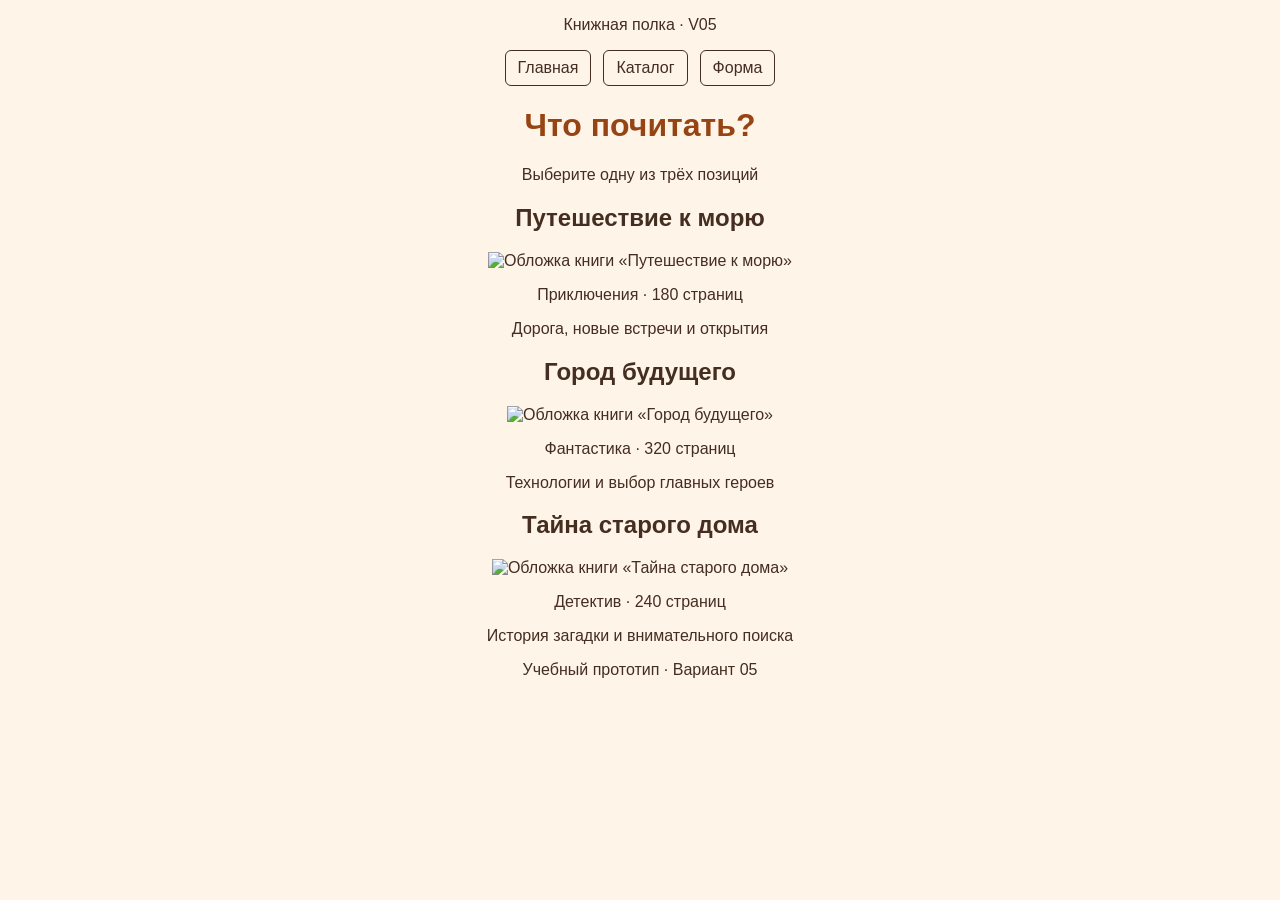
==== catalog.html @ 1cc253ad "Add files via upload" ====
<!DOCTYPE html>
<html lang="ru">
<head>
  <meta charset="UTF-8">
  <meta name="viewport" content="width=device-width, initial-scale=1.0">
  <title>Каталог — Книжная полка · V05</title>
  <link rel="stylesheet" href="style.css">
</head>
<body>
  <div class="wrap">
    <header>
      <p>Книжная полка · V05</p>
      <nav>
        <a href="index.html">Главная</a>
        <a href="catalog.html">Каталог</a>
        <a href="form.html">Форма</a>
      </nav>
    </header>

    <main>
      <h1>Что почитать?</h1>
      <p>Выберите одну из трёх позиций</p>

      <article>
        <h2>Путешествие к морю</h2>
        <img src="images/item1.png" alt="Обложка книги «Путешествие к морю»" width="280">
        <p>Приключения · 180 страниц</p>
        <p>Дорога, новые встречи и открытия</p>
      </article>

      <article>
        <h2>Город будущего</h2>
        <img src="images/item2.png" alt="Обложка книги «Город будущего»" width="280">
        <p>Фантастика · 320 страниц</p>
        <p>Технологии и выбор главных героев</p>
      </article>

      <article>
        <h2>Тайна старого дома</h2>
        <img src="images/item3.png" alt="Обложка книги «Тайна старого дома»" width="280">
        <p>Детектив · 240 страниц</p>
        <p>История загадки и внимательного поиска</p>
      </article>
    </main>

    <footer>
      <p>Учебный прототип · Вариант 05</p>
    </footer>
  </div>
</body>
</html>
---- style.css ----
body {
  background-color: #FFF4E8;
  color: #442D21;
  font-family: sans-serif;
  text-align: center;
}

h1 {
  color: #974414;
}

img {
  max-width: 100%;
  height: auto;
}

nav {
  display: flex;
  flex-wrap: wrap;
  gap: 12px;
  margin-bottom: 20px;
  justify-content: center;
}

nav a {
  display: block;
  padding: 8px 12px;
  color: inherit;
  border: 1px solid currentColor;
  border-radius: 6px;
  text-decoration: none;
}

nav a:hover,
nav a:focus-visible {
  text-decoration: underline;
}

form {
  max-width: 520px;
  margin: 0 auto;
}
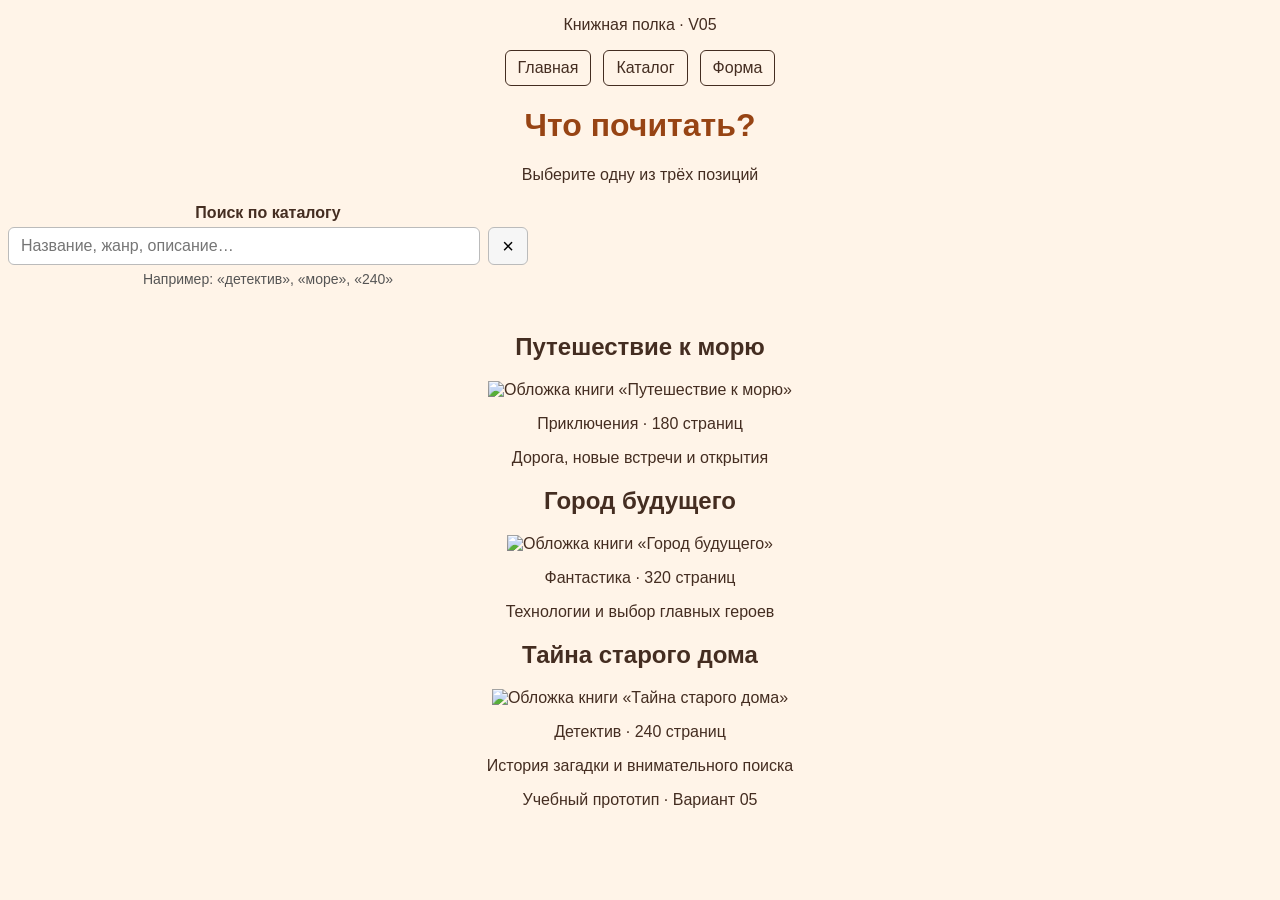
==== commit b5b1c804: "Update catalog.html" ====
--- a/catalog.html
+++ b/catalog.html
@@ -12,7 +12,7 @@
       <p>Книжная полка · V05</p>
       <nav>
         <a href="index.html">Главная</a>
-        <a href="catalog.html">Каталог</a>
+        <a href="catalog.html" aria-current="page">Каталог</a>
         <a href="form.html">Форма</a>
       </nav>
     </header>
@@ -21,31 +21,270 @@
       <h1>Что почитать?</h1>
       <p>Выберите одну из трёх позиций</p>
 
-      <article>
-        <h2>Путешествие к морю</h2>
-        <img src="images/item1.png" alt="Обложка книги «Путешествие к морю»" width="280">
-        <p>Приключения · 180 страниц</p>
-        <p>Дорога, новые встречи и открытия</p>
-      </article>
-
-      <article>
-        <h2>Город будущего</h2>
-        <img src="images/item2.png" alt="Обложка книги «Город будущего»" width="280">
-        <p>Фантастика · 320 страниц</p>
-        <p>Технологии и выбор главных героев</p>
-      </article>
-
-      <article>
-        <h2>Тайна старого дома</h2>
-        <img src="images/item3.png" alt="Обложка книги «Тайна старого дома»" width="280">
-        <p>Детектив · 240 страниц</p>
-        <p>История загадки и внимательного поиска</p>
-      </article>
+      <!-- Поиск -->
+      <form class="search" role="search" onsubmit="return false;">
+        <label for="catalog-search">Поиск по каталогу</label>
+        <div class="search__row">
+          <input
+            id="catalog-search"
+            type="search"
+            name="q"
+            placeholder="Название, жанр, описание…"
+            autocomplete="off"
+            aria-describedby="search-hint"
+          >
+          <button type="button" id="search-clear" aria-label="Очистить поиск">×</button>
+        </div>
+        <p id="search-hint" class="search__hint">
+          Например: «детектив», «море», «240»
+        </p>
+        <p id="search-status" class="search__status" role="status" aria-live="polite"></p>
+      </form>
+
+      <div id="catalog" class="catalog">
+        <article
+          class="catalog__item"
+          data-title="Путешествие к морю"
+          data-genre="Приключения"
+          data-pages="180"
+          data-desc="Дорога, новые встречи и открытия"
+        >
+          <h2>Путешествие к морю</h2>
+          <img src="images/item1.png" alt="Обложка книги «Путешествие к морю»" width="280">
+          <p>Приключения · 180 страниц</p>
+          <p>Дорога, новые встречи и открытия</p>
+        </article>
+
+        <article
+          class="catalog__item"
+          data-title="Город будущего"
+          data-genre="Фантастика"
+          data-pages="320"
+          data-desc="Технологии и выбор главных героев"
+        >
+          <h2>Город будущего</h2>
+          <img src="images/item2.png" alt="Обложка книги «Город будущего»" width="280">
+          <p>Фантастика · 320 страниц</p>
+          <p>Технологии и выбор главных героев</p>
+        </article>
+
+        <article
+          class="catalog__item"
+          data-title="Тайна старого дома"
+          data-genre="Детектив"
+          data-pages="240"
+          data-desc="История загадки и внимательного поиска"
+        >
+          <h2>Тайна старого дома</h2>
+          <img src="images/item3.png" alt="Обложка книги «Тайна старого дома»" width="280">
+          <p>Детектив · 240 страниц</p>
+          <p>История загадки и внимательного поиска</p>
+        </article>
+      </div>
+
+      <p id="catalog-empty" class="catalog__empty" hidden>
+        Ничего не найдено. Попробуйте другой запрос.
+      </p>
     </main>
 
     <footer>
       <p>Учебный прототип · Вариант 05</p>
     </footer>
   </div>
+
+  <script>
+    (function () {
+      'use strict';
+
+      var input   = document.getElementById('catalog-search');
+      var clearBtn= document.getElementById('search-clear');
+      var status  = document.getElementById('search-status');
+      var empty   = document.getElementById('catalog-empty');
+      var items   = Array.prototype.slice.call(
+        document.querySelectorAll('.catalog__item')
+      );
+
+      // Нормализация: нижний регистр, ё→е, схлопывание пробелов, trim
+      function norm(s) {
+        return String(s || '')
+          .toLowerCase()
+          .replace(/ё/g, 'е')
+          .replace(/\s+/g, ' ')
+          .trim();
+      }
+
+      // Экранирование regexp-спецсимволов
+      function escapeRegExp(s) {
+        return s.replace(/[.*+?^${}()|[\]\\]/g, '\\$&');
+      }
+
+      // Форма слова для "страница/страницы/страниц"
+      function pagesLabel(n) {
+        var mod10 = n % 10, mod100 = n % 100;
+        if (mod10 === 1 && mod100 !== 11) return 'страница';
+        if (mod10 >= 2 && mod10 <= 4 && (mod100 < 12 || mod100 > 14)) return 'страницы';
+        return 'страниц';
+      }
+
+      // Подсветка совпадений в текстовых узлах элемента
+      function highlight(el, query) {
+        // сначала убираем старую подсветку
+        el.querySelectorAll('mark').forEach(function (m) {
+          var parent = m.parentNode;
+          parent.replaceChild(document.createTextNode(m.textContent), m);
+          parent.normalize();
+        });
+        if (!query) return;
+
+        var re = new RegExp('(' + escapeRegExp(query) + ')', 'gi');
+
+        // Обходим только текстовые узлы (не трогаем alt, атрибуты и т.п.)
+        var walker = document.createTreeWalker(el, NodeFilter.SHOW_TEXT, {
+          acceptNode: function (node) {
+            if (!node.nodeValue.trim()) return NodeFilter.FILTER_REJECT;
+            return NodeFilter.FILTER_ACCEPT;
+          }
+        });
+
+        var nodes = [];
+        while (walker.nextNode()) nodes.push(walker.currentNode);
+
+        nodes.forEach(function (node) {
+          var text = node.nodeValue;
+          // Учитываем ё→е: ищем и по оригиналу, и по нормализованному
+          if (!re.test(text) && !re.test(text.replace(/ё/gi, 'е'))) return;
+          re.lastIndex = 0;
+
+          var frag = document.createDocumentFragment();
+          var lastIndex = 0;
+          var m;
+          while ((m = re.exec(text)) !== null) {
+            if (m.index > lastIndex) {
+              frag.appendChild(document.createTextNode(text.slice(lastIndex, m.index)));
+            }
+            var mark = document.createElement('mark');
+            mark.textContent = m[0];
+            frag.appendChild(mark);
+            lastIndex = m.index + m[0].length;
+            if (m[0].length === 0) re.lastIndex++; // защита от зацикливания
+          }
+          if (lastIndex < text.length) {
+            frag.appendChild(document.createTextNode(text.slice(lastIndex)));
+          }
+          node.parentNode.replaceChild(frag, node);
+        });
+      }
+
+      // Основная функция фильтрации
+      function applyFilter(rawQuery) {
+        var query = norm(rawQuery);
+        var visible = 0;
+
+        items.forEach(function (item) {
+          var haystack = norm([
+            item.dataset.title,
+            item.dataset.genre,
+            item.dataset.pages + ' ' + pagesLabel(Number(item.dataset.pages)),
+            item.dataset.desc
+          ].join(' '));
+
+          var match = query === '' || haystack.indexOf(query) !== -1;
+
+          item.hidden = !match;
+          item.classList.toggle('is-match', match && query !== '');
+
+          highlight(item, query);
+          if (match) visible++;
+        });
+
+        // Статус и пустое состояние
+        if (query === '') {
+          status.textContent = '';
+          empty.hidden = true;
+        } else if (visible === 0) {
+          status.textContent = 'Найдено: 0';
+          empty.hidden = false;
+        } else {
+          status.textContent = 'Найдено: ' + visible + ' из ' + items.length;
+          empty.hidden = true;
+        }
+
+        // Сохраняем запрос в URL (без перезагрузки)
+        var url = new URL(window.location.href);
+        if (query) url.searchParams.set('q', rawQuery.trim());
+        else url.searchParams.delete('q');
+        history.replaceState(null, '', url);
+      }
+
+      // Дебаунс, чтобы не дёргать DOM на каждый символ
+      var t;
+      function onInput() {
+        clearTimeout(t);
+        t = setTimeout(function () {
+          applyFilter(input.value);
+        }, 120);
+      }
+
+      input.addEventListener('input', onInput);
+      input.addEventListener('search', onInput); // кнопка «×» у type=search
+
+      clearBtn.addEventListener('click', function () {
+        input.value = '';
+        input.focus();
+        applyFilter('');
+      });
+
+      // Esc — очистить
+      input.addEventListener('keydown', function (e) {
+        if (e.key === 'Escape' && input.value !== '') {
+          e.preventDefault();
+          input.value = '';
+          applyFilter('');
+        }
+      });
+
+      // Инициализация из URL (?q=...)
+      var initial = new URL(window.location.href).searchParams.get('q') || '';
+      if (initial) {
+        input.value = initial;
+        applyFilter(initial);
+      }
+    })();
+  </script>
+
+  <style>
+    /* Минимальные стили поиска — можно перенести в style.css */
+    .search { margin: 1.25rem 0 1.5rem; }
+    .search label { display: block; font-weight: 600; margin-bottom: .35rem; }
+    .search__row { display: flex; gap: .5rem; }
+    .search__row input {
+      flex: 1 1 auto;
+      padding: .55rem .75rem;
+      font: inherit;
+      border: 1px solid #bbb;
+      border-radius: 6px;
+    }
+    .search__row input:focus-visible {
+      outline: 2px solid #2b6cb0;
+      outline-offset: 2px;
+    }
+    .search__row button {
+      flex: 0 0 auto;
+      width: 2.5rem;
+      font: inherit;
+      font-size: 1.25rem;
+      line-height: 1;
+      border: 1px solid #bbb;
+      border-radius: 6px;
+      background: #f6f6f6;
+      cursor: pointer;
+    }
+    .search__row button:hover { background: #ececec; }
+    .search__hint { margin: .35rem 0 0; font-size: .875rem; color: #555; }
+    .search__status { margin: .35rem 0 0; font-size: .875rem; min-height: 1.2em; }
+    .catalog__item[hidden] { display: none !important; }
+    .catalog__item mark { background: #ffe58a; padding: 0 .1em; border-radius: 2px; }
+    .catalog__empty { padding: 1rem; border: 1px dashed #ccc; border-radius: 6px; }
+  </style>
 </body>
-</html>+</html>
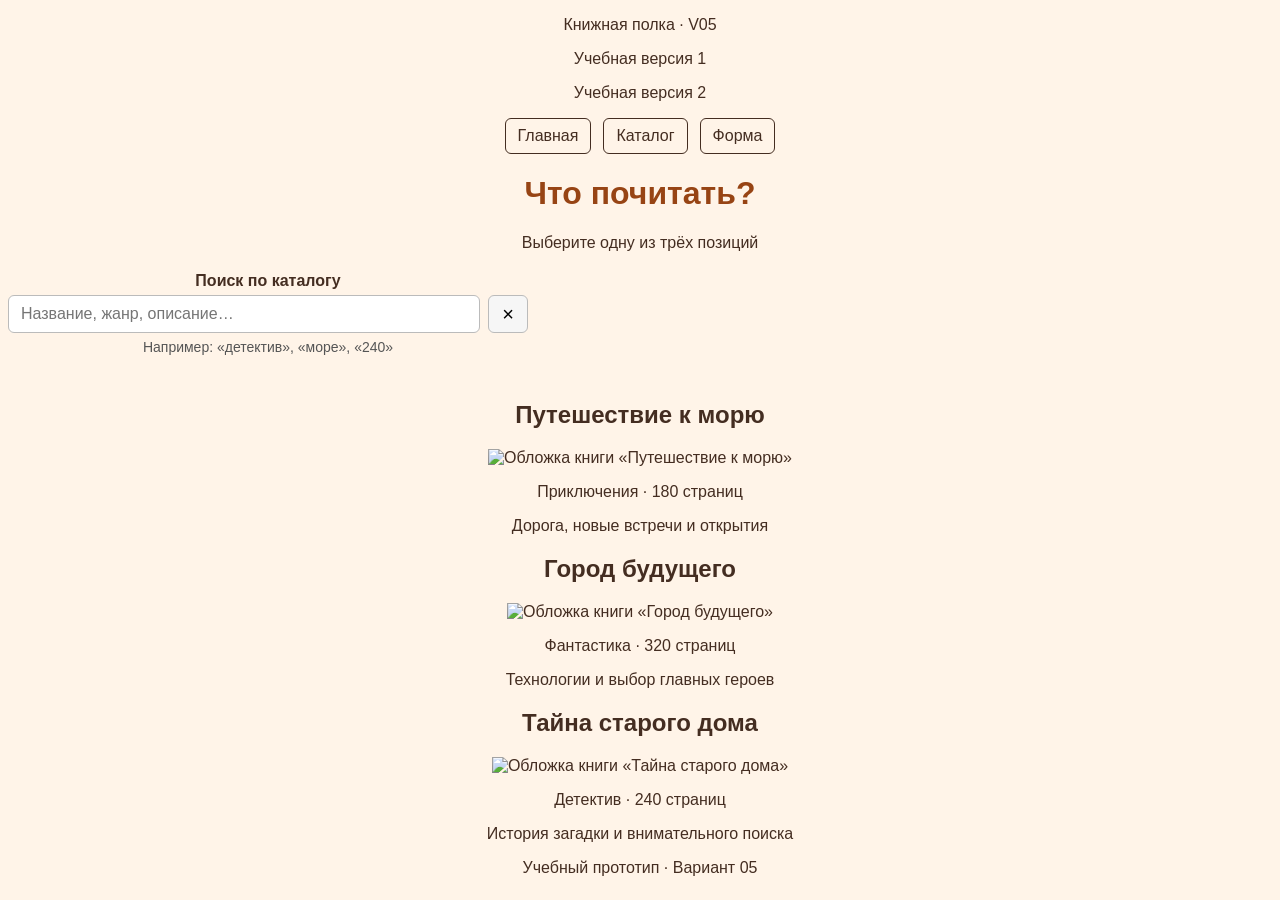
==== commit c781e6ab: "Update catalog.html" ====
--- a/catalog.html
+++ b/catalog.html
@@ -10,6 +10,8 @@
   <div class="wrap">
     <header>
       <p>Книжная полка · V05</p>
+      <p>Учебная версия 1</p>
+      <p>Учебная версия 2</p>
       <nav>
         <a href="index.html">Главная</a>
         <a href="catalog.html" aria-current="page">Каталог</a>
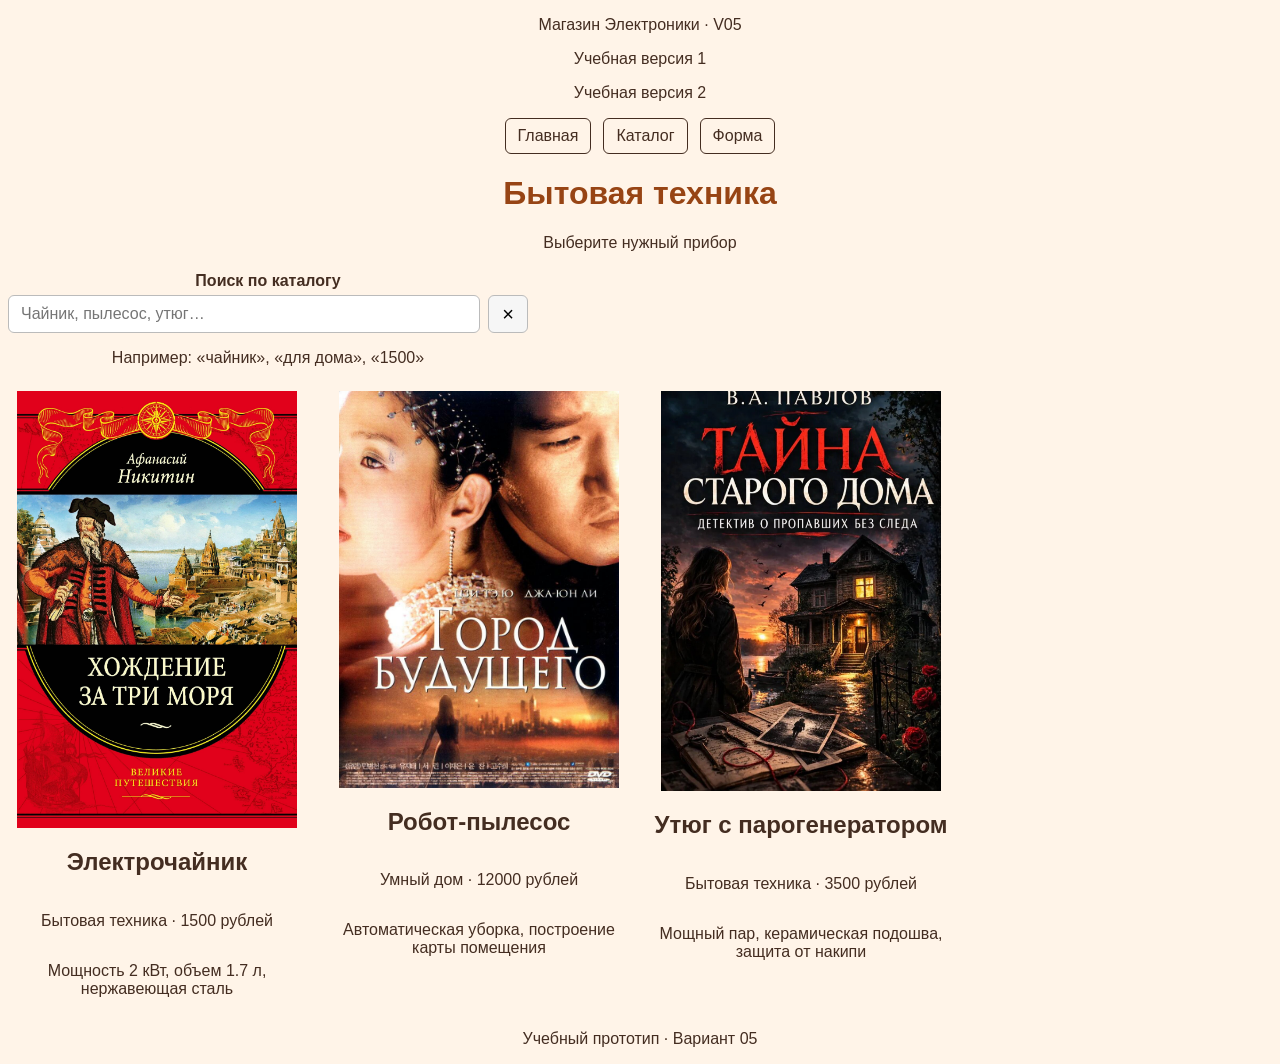
==== commit 063eb649: "Update catalog.html" ====
--- a/catalog.html
+++ b/catalog.html
@@ -3,13 +3,13 @@
 <head>
   <meta charset="UTF-8">
   <meta name="viewport" content="width=device-width, initial-scale=1.0">
-  <title>Каталог — Книжная полка · V05</title>
+  <title>Каталог — Магазин Электроники · V05</title>
   <link rel="stylesheet" href="style.css">
 </head>
 <body>
   <div class="wrap">
     <header>
-      <p>Книжная полка · V05</p>
+      <p>Магазин Электроники · V05</p>
       <p>Учебная версия 1</p>
       <p>Учебная версия 2</p>
       <nav>
@@ -20,8 +20,8 @@
     </header>
 
     <main>
-      <h1>Что почитать?</h1>
-      <p>Выберите одну из трёх позиций</p>
+      <h1>Бытовая техника</h1>
+      <p>Выберите нужный прибор</p>
 
       <!-- Поиск -->
       <form class="search" role="search" onsubmit="return false;">
@@ -31,58 +31,18 @@
             id="catalog-search"
             type="search"
             name="q"
-            placeholder="Название, жанр, описание…"
+            placeholder="Чайник, пылесос, утюг…"
             autocomplete="off"
-            aria-describedby="search-hint"
           >
           <button type="button" id="search-clear" aria-label="Очистить поиск">×</button>
         </div>
         <p id="search-hint" class="search__hint">
-          Например: «детектив», «море», «240»
+          Например: «чайник», «для дома», «1500»
         </p>
         <p id="search-status" class="search__status" role="status" aria-live="polite"></p>
       </form>
 
-      <div id="catalog" class="catalog">
-        <article
-          class="catalog__item"
-          data-title="Путешествие к морю"
-          data-genre="Приключения"
-          data-pages="180"
-          data-desc="Дорога, новые встречи и открытия"
-        >
-          <h2>Путешествие к морю</h2>
-          <img src="images/item1.png" alt="Обложка книги «Путешествие к морю»" width="280">
-          <p>Приключения · 180 страниц</p>
-          <p>Дорога, новые встречи и открытия</p>
-        </article>
-
-        <article
-          class="catalog__item"
-          data-title="Город будущего"
-          data-genre="Фантастика"
-          data-pages="320"
-          data-desc="Технологии и выбор главных героев"
-        >
-          <h2>Город будущего</h2>
-          <img src="images/item2.png" alt="Обложка книги «Город будущего»" width="280">
-          <p>Фантастика · 320 страниц</p>
-          <p>Технологии и выбор главных героев</p>
-        </article>
-
-        <article
-          class="catalog__item"
-          data-title="Тайна старого дома"
-          data-genre="Детектив"
-          data-pages="240"
-          data-desc="История загадки и внимательного поиска"
-        >
-          <h2>Тайна старого дома</h2>
-          <img src="images/item3.png" alt="Обложка книги «Тайна старого дома»" width="280">
-          <p>Детектив · 240 страниц</p>
-          <p>История загадки и внимательного поиска</p>
-        </article>
-      </div>
+      <div id="catalog" class="catalog"></div>
 
       <p id="catalog-empty" class="catalog__empty" hidden>
         Ничего не найдено. Попробуйте другой запрос.
@@ -98,195 +58,149 @@
     (function () {
       'use strict';
 
-      var input   = document.getElementById('catalog-search');
-      var clearBtn= document.getElementById('search-clear');
-      var status  = document.getElementById('search-status');
-      var empty   = document.getElementById('catalog-empty');
-      var items   = Array.prototype.slice.call(
-        document.querySelectorAll('.catalog__item')
-      );
-
-      // Нормализация: нижний регистр, ё→е, схлопывание пробелов, trim
+      // ИЗМЕНЕНО (032): Массив данных под магазин электроники
+      const items = [
+        {
+          id: "item1",
+          title: "Электрочайник",
+          genre: "Бытовая техника",
+          pages: 1500, // Используем pages как цену для фильтрации
+          desc: "Мощность 2 кВт, объем 1.7 л, нержавеющая сталь",
+          image: "item1.png" // Замени на свою картинку чайника
+        },
+        {
+          id: "item2",
+          title: "Робот-пылесос",
+          genre: "Умный дом",
+          pages: 12000,
+          desc: "Автоматическая уборка, построение карты помещения",
+          image: "item2.png" // Замени на свою картинку пылесоса
+        },
+        {
+          id: "item3",
+          title: "Утюг с парогенератором",
+          genre: "Бытовая техника",
+          pages: 3500,
+          desc: "Мощный пар, керамическая подошва, защита от накипи",
+          image: "item3.png" // Замени на свою картинку утюга
+        }
+      ];
+
+      const input = document.getElementById('catalog-search');
+      const clearBtn = document.getElementById('search-clear');
+      const status = document.getElementById('search-status');
+      const empty = document.getElementById('catalog-empty');
+      const catalogContainer = document.getElementById('catalog');
+
       function norm(s) {
-        return String(s || '')
-          .toLowerCase()
-          .replace(/ё/g, 'е')
-          .replace(/\s+/g, ' ')
-          .trim();
-      }
-
-      // Экранирование regexp-спецсимволов
-      function escapeRegExp(s) {
-        return s.replace(/[.*+?^${}()|[\]\\]/g, '\\$&');
-      }
-
-      // Форма слова для "страница/страницы/страниц"
-      function pagesLabel(n) {
-        var mod10 = n % 10, mod100 = n % 100;
-        if (mod10 === 1 && mod100 !== 11) return 'страница';
-        if (mod10 >= 2 && mod10 <= 4 && (mod100 < 12 || mod100 > 14)) return 'страницы';
-        return 'страниц';
-      }
-
-      // Подсветка совпадений в текстовых узлах элемента
-      function highlight(el, query) {
-        // сначала убираем старую подсветку
-        el.querySelectorAll('mark').forEach(function (m) {
-          var parent = m.parentNode;
-          parent.replaceChild(document.createTextNode(m.textContent), m);
-          parent.normalize();
+        return String(s || '').toLowerCase().replace(/ё/g, 'е').replace(/\s+/g, ' ').trim();
+      }
+
+      // Форма слова для рублей
+      function priceLabel(n) {
+        const mod10 = n % 10, mod100 = n % 100;
+        if (mod10 === 1 && mod100 !== 11) return 'рубль';
+        if (mod10 >= 2 && mod10 <= 4 && (mod100 < 12 || mod100 > 14)) return 'рубля';
+        return 'рублей';
+      }
+
+      function renderCatalog(list) {
+        catalogContainer.innerHTML = '';
+        
+        list.forEach(item => {
+          const card = document.createElement('article');
+          card.className = 'catalog__item';
+          
+          if (item.image) {
+            const photo = document.createElement('img');
+            photo.src = item.image;
+            photo.alt = item.title;
+            photo.width = 280;
+            card.append(photo);
+          }
+
+          const title = document.createElement('h2');
+          title.textContent = item.title;
+          card.append(title);
+
+          const meta = document.createElement('p');
+          // Выводим цену вместо страниц
+          meta.textContent = `${item.genre} · ${item.pages} ${priceLabel(item.pages)}`;
+          card.append(meta);
+
+          const desc = document.createElement('p');
+          desc.textContent = item.desc;
+          card.append(desc);
+
+          catalogContainer.append(card);
         });
-        if (!query) return;
-
-        var re = new RegExp('(' + escapeRegExp(query) + ')', 'gi');
-
-        // Обходим только текстовые узлы (не трогаем alt, атрибуты и т.п.)
-        var walker = document.createTreeWalker(el, NodeFilter.SHOW_TEXT, {
-          acceptNode: function (node) {
-            if (!node.nodeValue.trim()) return NodeFilter.FILTER_REJECT;
-            return NodeFilter.FILTER_ACCEPT;
-          }
+      }
+
+      function filterByText(query) {
+        const q = norm(query);
+        if (!q) return items;
+        
+        return items.filter(item => {
+          const haystack = norm(`${item.title} ${item.genre} ${item.pages} ${item.desc}`);
+          return haystack.includes(q);
         });
-
-        var nodes = [];
-        while (walker.nextNode()) nodes.push(walker.currentNode);
-
-        nodes.forEach(function (node) {
-          var text = node.nodeValue;
-          // Учитываем ё→е: ищем и по оригиналу, и по нормализованному
-          if (!re.test(text) && !re.test(text.replace(/ё/gi, 'е'))) return;
-          re.lastIndex = 0;
-
-          var frag = document.createDocumentFragment();
-          var lastIndex = 0;
-          var m;
-          while ((m = re.exec(text)) !== null) {
-            if (m.index > lastIndex) {
-              frag.appendChild(document.createTextNode(text.slice(lastIndex, m.index)));
-            }
-            var mark = document.createElement('mark');
-            mark.textContent = m[0];
-            frag.appendChild(mark);
-            lastIndex = m.index + m[0].length;
-            if (m[0].length === 0) re.lastIndex++; // защита от зацикливания
-          }
-          if (lastIndex < text.length) {
-            frag.appendChild(document.createTextNode(text.slice(lastIndex)));
-          }
-          node.parentNode.replaceChild(frag, node);
-        });
-      }
-
-      // Основная функция фильтрации
+      }
+
       function applyFilter(rawQuery) {
-        var query = norm(rawQuery);
-        var visible = 0;
-
-        items.forEach(function (item) {
-          var haystack = norm([
-            item.dataset.title,
-            item.dataset.genre,
-            item.dataset.pages + ' ' + pagesLabel(Number(item.dataset.pages)),
-            item.dataset.desc
-          ].join(' '));
-
-          var match = query === '' || haystack.indexOf(query) !== -1;
-
-          item.hidden = !match;
-          item.classList.toggle('is-match', match && query !== '');
-
-          highlight(item, query);
-          if (match) visible++;
-        });
-
-        // Статус и пустое состояние
-        if (query === '') {
+        const filtered = filterByText(rawQuery);
+        renderCatalog(filtered);
+
+        if (rawQuery.trim() === '') {
           status.textContent = '';
           empty.hidden = true;
-        } else if (visible === 0) {
+        } else if (filtered.length === 0) {
           status.textContent = 'Найдено: 0';
           empty.hidden = false;
         } else {
-          status.textContent = 'Найдено: ' + visible + ' из ' + items.length;
+          status.textContent = `Найдено: ${filtered.length} из ${items.length}`;
           empty.hidden = true;
         }
 
-        // Сохраняем запрос в URL (без перезагрузки)
-        var url = new URL(window.location.href);
-        if (query) url.searchParams.set('q', rawQuery.trim());
-        else url.searchParams.delete('q');
-        history.replaceState(null, '', url);
-      }
-
-      // Дебаунс, чтобы не дёргать DOM на каждый символ
-      var t;
+        if (rawQuery.trim()) {
+          localStorage.setItem('catalogQuery', rawQuery.trim());
+        } else {
+          localStorage.removeItem('catalogQuery');
+        }
+      }
+
+      let t;
       function onInput() {
         clearTimeout(t);
-        t = setTimeout(function () {
-          applyFilter(input.value);
-        }, 120);
+        t = setTimeout(() => applyFilter(input.value), 120);
       }
 
       input.addEventListener('input', onInput);
-      input.addEventListener('search', onInput); // кнопка «×» у type=search
-
-      clearBtn.addEventListener('click', function () {
+      clearBtn.addEventListener('click', () => {
         input.value = '';
         input.focus();
         applyFilter('');
       });
 
-      // Esc — очистить
-      input.addEventListener('keydown', function (e) {
-        if (e.key === 'Escape' && input.value !== '') {
-          e.preventDefault();
-          input.value = '';
-          applyFilter('');
-        }
-      });
-
-      // Инициализация из URL (?q=...)
-      var initial = new URL(window.location.href).searchParams.get('q') || '';
-      if (initial) {
-        input.value = initial;
-        applyFilter(initial);
+      const savedQuery = localStorage.getItem('catalogQuery') || '';
+      if (savedQuery) {
+        input.value = savedQuery;
+        applyFilter(savedQuery);
+      } else {
+        renderCatalog(items);
       }
     })();
   </script>
 
   <style>
-    /* Минимальные стили поиска — можно перенести в style.css */
     .search { margin: 1.25rem 0 1.5rem; }
     .search label { display: block; font-weight: 600; margin-bottom: .35rem; }
     .search__row { display: flex; gap: .5rem; }
-    .search__row input {
-      flex: 1 1 auto;
-      padding: .55rem .75rem;
-      font: inherit;
-      border: 1px solid #bbb;
-      border-radius: 6px;
-    }
-    .search__row input:focus-visible {
-      outline: 2px solid #2b6cb0;
-      outline-offset: 2px;
-    }
-    .search__row button {
-      flex: 0 0 auto;
-      width: 2.5rem;
-      font: inherit;
-      font-size: 1.25rem;
-      line-height: 1;
-      border: 1px solid #bbb;
-      border-radius: 6px;
-      background: #f6f6f6;
-      cursor: pointer;
-    }
-    .search__row button:hover { background: #ececec; }
-    .search__hint { margin: .35rem 0 0; font-size: .875rem; color: #555; }
-    .search__status { margin: .35rem 0 0; font-size: .875rem; min-height: 1.2em; }
+    .search__row input { flex: 1 1 auto; padding: .55rem .75rem; font: inherit; border: 1px solid #bbb; border-radius: 6px; }
+    .search__row button { flex: 0 0 auto; width: 2.5rem; font: inherit; font-size: 1.25rem; border: 1px solid #bbb; border-radius: 6px; background: #f6f6f6; cursor: pointer; }
     .catalog__item[hidden] { display: none !important; }
-    .catalog__item mark { background: #ffe58a; padding: 0 .1em; border-radius: 2px; }
     .catalog__empty { padding: 1rem; border: 1px dashed #ccc; border-radius: 6px; }
+    .catalog { display: grid; gap: 1.5rem; grid-template-columns: repeat(auto-fill, minmax(280px, 1fr)); }
+    .catalog__item { display: flex; flex-direction: column; align-items: center; }
   </style>
 </body>
 </html>
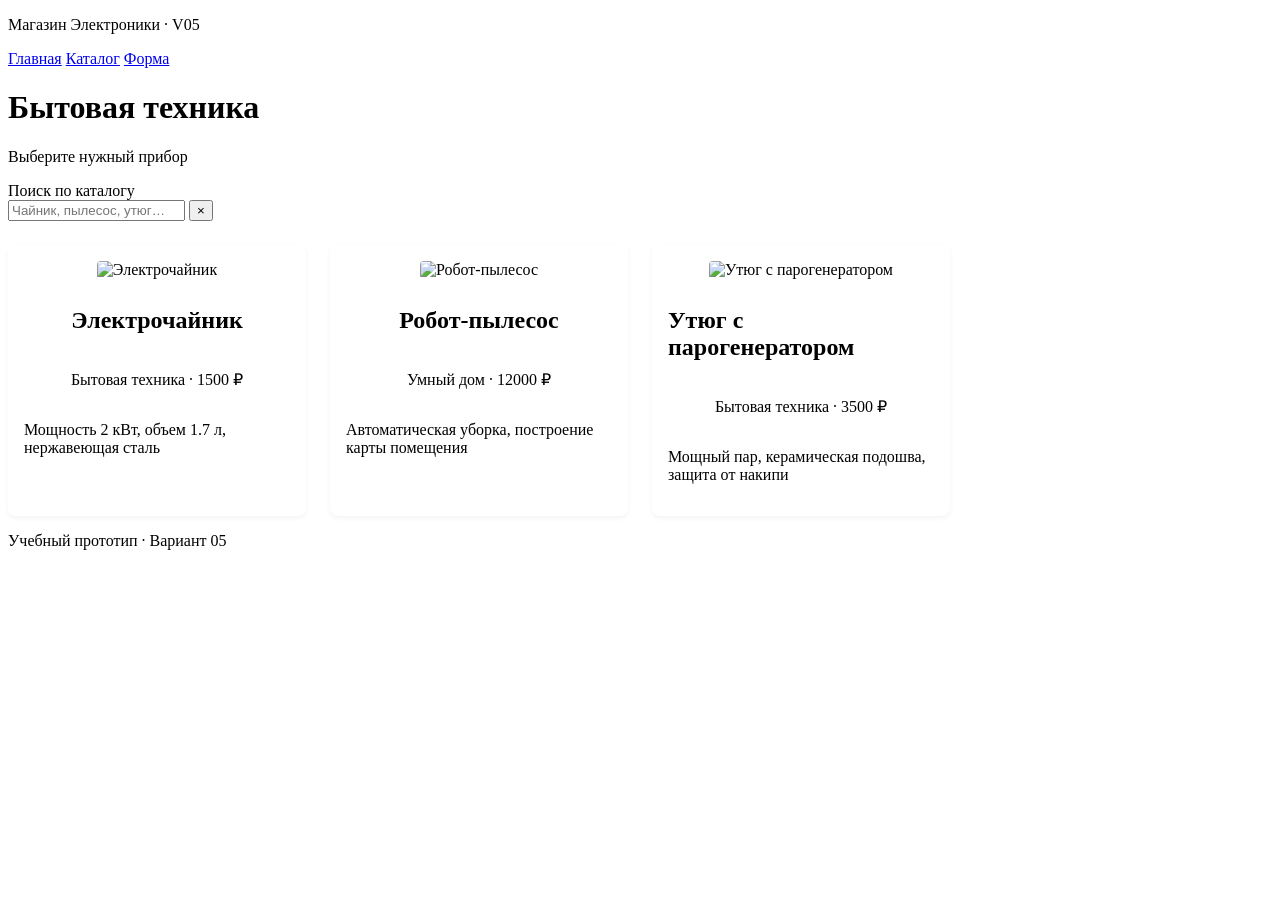
==== commit 34b5955e: "Update catalog.html" ====
--- a/catalog.html
+++ b/catalog.html
@@ -10,8 +10,6 @@
   <div class="wrap">
     <header>
       <p>Магазин Электроники · V05</p>
-      <p>Учебная версия 1</p>
-      <p>Учебная версия 2</p>
       <nav>
         <a href="index.html">Главная</a>
         <a href="catalog.html" aria-current="page">Каталог</a>
@@ -23,30 +21,17 @@
       <h1>Бытовая техника</h1>
       <p>Выберите нужный прибор</p>
 
-      <!-- Поиск -->
       <form class="search" role="search" onsubmit="return false;">
         <label for="catalog-search">Поиск по каталогу</label>
         <div class="search__row">
-          <input
-            id="catalog-search"
-            type="search"
-            name="q"
-            placeholder="Чайник, пылесос, утюг…"
-            autocomplete="off"
-          >
+          <input id="catalog-search" type="search" name="q" placeholder="Чайник, пылесос, утюг…" autocomplete="off">
           <button type="button" id="search-clear" aria-label="Очистить поиск">×</button>
         </div>
-        <p id="search-hint" class="search__hint">
-          Например: «чайник», «для дома», «1500»
-        </p>
         <p id="search-status" class="search__status" role="status" aria-live="polite"></p>
       </form>
 
       <div id="catalog" class="catalog"></div>
-
-      <p id="catalog-empty" class="catalog__empty" hidden>
-        Ничего не найдено. Попробуйте другой запрос.
-      </p>
+      <p id="catalog-empty" class="catalog__empty" hidden>Ничего не найдено. Попробуйте другой запрос.</p>
     </main>
 
     <footer>
@@ -58,32 +43,10 @@
     (function () {
       'use strict';
 
-      // ИЗМЕНЕНО (032): Массив данных под магазин электроники
       const items = [
-        {
-          id: "item1",
-          title: "Электрочайник",
-          genre: "Бытовая техника",
-          pages: 1500, // Используем pages как цену для фильтрации
-          desc: "Мощность 2 кВт, объем 1.7 л, нержавеющая сталь",
-          image: "item1.png" // Замени на свою картинку чайника
-        },
-        {
-          id: "item2",
-          title: "Робот-пылесос",
-          genre: "Умный дом",
-          pages: 12000,
-          desc: "Автоматическая уборка, построение карты помещения",
-          image: "item2.png" // Замени на свою картинку пылесоса
-        },
-        {
-          id: "item3",
-          title: "Утюг с парогенератором",
-          genre: "Бытовая техника",
-          pages: 3500,
-          desc: "Мощный пар, керамическая подошва, защита от накипи",
-          image: "item3.png" // Замени на свою картинку утюга
-        }
+        { id: "item1", title: "Электрочайник", genre: "Бытовая техника", price: 1500, desc: "Мощность 2 кВт, объем 1.7 л, нержавеющая сталь", image: "images/item1.png" },
+        { id: "item2", title: "Робот-пылесос", genre: "Умный дом", price: 12000, desc: "Автоматическая уборка, построение карты помещения", image: "images/item2.png" },
+        { id: "item3", title: "Утюг с парогенератором", genre: "Бытовая техника", price: 3500, desc: "Мощный пар, керамическая подошва, защита от накипи", image: "images/item3.png" }
       ];
 
       const input = document.getElementById('catalog-search');
@@ -96,17 +59,8 @@
         return String(s || '').toLowerCase().replace(/ё/g, 'е').replace(/\s+/g, ' ').trim();
       }
 
-      // Форма слова для рублей
-      function priceLabel(n) {
-        const mod10 = n % 10, mod100 = n % 100;
-        if (mod10 === 1 && mod100 !== 11) return 'рубль';
-        if (mod10 >= 2 && mod10 <= 4 && (mod100 < 12 || mod100 > 14)) return 'рубля';
-        return 'рублей';
-      }
-
       function renderCatalog(list) {
         catalogContainer.innerHTML = '';
-        
         list.forEach(item => {
           const card = document.createElement('article');
           card.className = 'catalog__item';
@@ -115,7 +69,6 @@
             const photo = document.createElement('img');
             photo.src = item.image;
             photo.alt = item.title;
-            photo.width = 280;
             card.append(photo);
           }
 
@@ -124,8 +77,7 @@
           card.append(title);
 
           const meta = document.createElement('p');
-          // Выводим цену вместо страниц
-          meta.textContent = `${item.genre} · ${item.pages} ${priceLabel(item.pages)}`;
+          meta.textContent = `${item.genre} · ${item.price} ₽`;
           card.append(meta);
 
           const desc = document.createElement('p');
@@ -139,9 +91,8 @@
       function filterByText(query) {
         const q = norm(query);
         if (!q) return items;
-        
         return items.filter(item => {
-          const haystack = norm(`${item.title} ${item.genre} ${item.pages} ${item.desc}`);
+          const haystack = norm(`${item.title} ${item.genre} ${item.price} ${item.desc}`);
           return haystack.includes(q);
         });
       }
@@ -190,17 +141,5 @@
       }
     })();
   </script>
-
-  <style>
-    .search { margin: 1.25rem 0 1.5rem; }
-    .search label { display: block; font-weight: 600; margin-bottom: .35rem; }
-    .search__row { display: flex; gap: .5rem; }
-    .search__row input { flex: 1 1 auto; padding: .55rem .75rem; font: inherit; border: 1px solid #bbb; border-radius: 6px; }
-    .search__row button { flex: 0 0 auto; width: 2.5rem; font: inherit; font-size: 1.25rem; border: 1px solid #bbb; border-radius: 6px; background: #f6f6f6; cursor: pointer; }
-    .catalog__item[hidden] { display: none !important; }
-    .catalog__empty { padding: 1rem; border: 1px dashed #ccc; border-radius: 6px; }
-    .catalog { display: grid; gap: 1.5rem; grid-template-columns: repeat(auto-fill, minmax(280px, 1fr)); }
-    .catalog__item { display: flex; flex-direction: column; align-items: center; }
-  </style>
 </body>
 </html>
--- a/style.css
+++ b/style.css
@@ -1,42 +1,29 @@
-body {
-  background-color: #FFF4E8;
-  color: #442D21;
-  font-family: sans-serif;
-  text-align: center;
+.catalog {
+  display: grid;
+  gap: 1.5rem;
+  grid-template-columns: repeat(auto-fill, minmax(280px, 1fr));
+  margin-top: 1.5rem;
 }
 
-h1 {
-  color: #974414;
+.catalog__item {
+  display: flex;
+  flex-direction: column;
+  align-items: center;
+  background: #fff;
+  padding: 1rem;
+  border-radius: 8px;
+  box-shadow: 0 2px 5px rgba(0,0,0,0.05);
 }
 
-img {
-  max-width: 100%;
-  height: auto;
+.catalog__item img {
+  border-radius: 4px;
+  margin-bottom: 0.5rem;
 }
 
-nav {
-  display: flex;
-  flex-wrap: wrap;
-  gap: 12px;
-  margin-bottom: 20px;
-  justify-content: center;
+#result {
+  margin-top: 20px;
+  font-weight: bold;
+  font-size: 1.2em;
+  color: #974414;
+  min-height: 1.5em;
 }
-
-nav a {
-  display: block;
-  padding: 8px 12px;
-  color: inherit;
-  border: 1px solid currentColor;
-  border-radius: 6px;
-  text-decoration: none;
-}
-
-nav a:hover,
-nav a:focus-visible {
-  text-decoration: underline;
-}
-
-form {
-  max-width: 520px;
-  margin: 0 auto;
-}
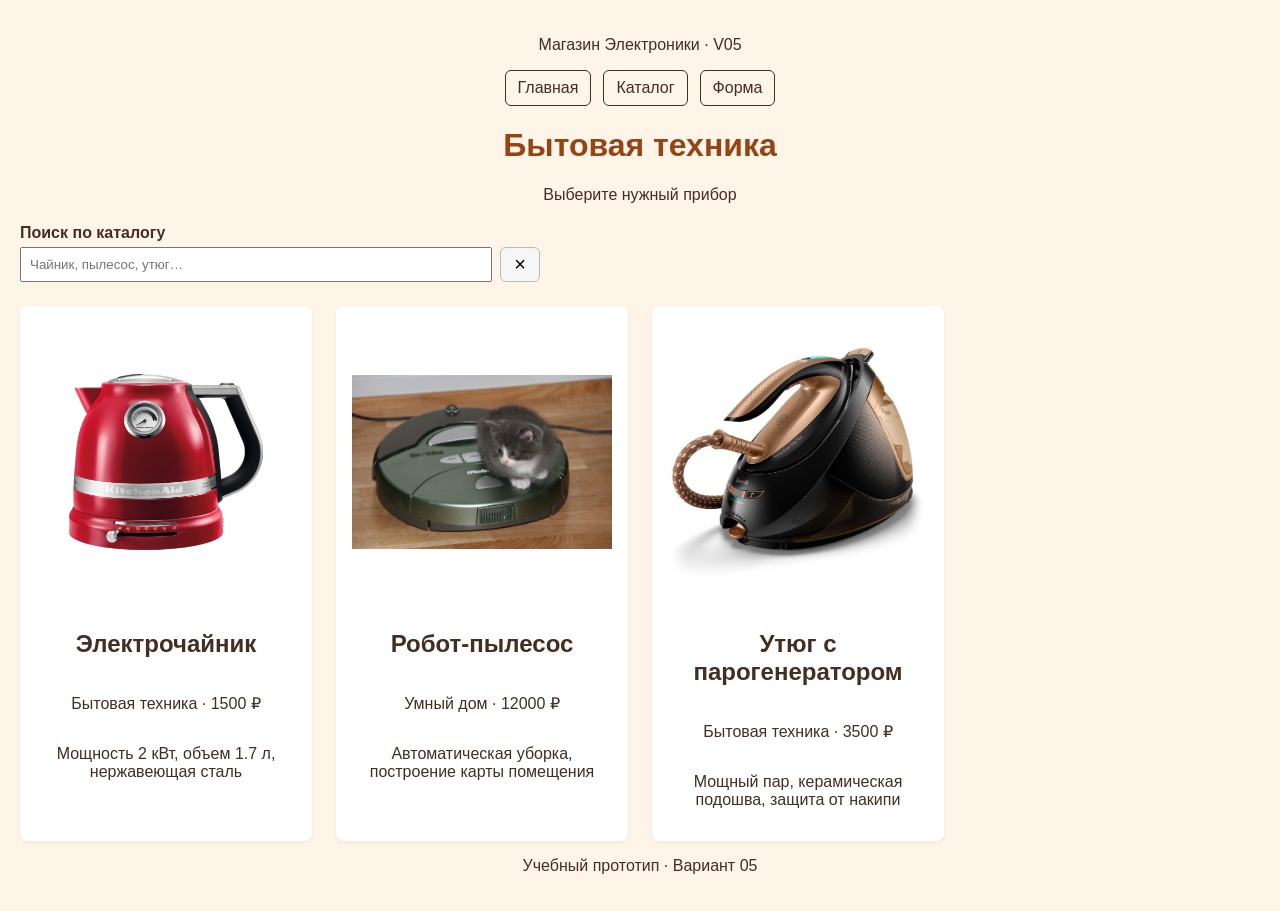
==== commit e20a3eb7: "Update catalog.html" ====
--- a/catalog.html
+++ b/catalog.html
@@ -44,9 +44,9 @@
       'use strict';
 
       const items = [
-        { id: "item1", title: "Электрочайник", genre: "Бытовая техника", price: 1500, desc: "Мощность 2 кВт, объем 1.7 л, нержавеющая сталь", image: "images/item1.png" },
-        { id: "item2", title: "Робот-пылесос", genre: "Умный дом", price: 12000, desc: "Автоматическая уборка, построение карты помещения", image: "images/item2.png" },
-        { id: "item3", title: "Утюг с парогенератором", genre: "Бытовая техника", price: 3500, desc: "Мощный пар, керамическая подошва, защита от накипи", image: "images/item3.png" }
+        { id: "item1", title: "Электрочайник", genre: "Бытовая техника", price: 1500, desc: "Мощность 2 кВт, объем 1.7 л, нержавеющая сталь", image: "item1.png" },
+        { id: "item2", title: "Робот-пылесос", genre: "Умный дом", price: 12000, desc: "Автоматическая уборка, построение карты помещения", image: "item2.png" },
+        { id: "item3", title: "Утюг с парогенератором", genre: "Бытовая техника", price: 3500, desc: "Мощный пар, керамическая подошва, защита от накипи", image: "item3.png" }
       ];
 
       const input = document.getElementById('catalog-search');
--- a/style.css
+++ b/style.css
@@ -1,3 +1,70 @@
+body {
+  background-color: #FFF4E8;
+  color: #442D21;
+  font-family: sans-serif;
+  text-align: center;
+  margin: 0;
+  padding: 20px;
+}
+
+h1 { color: #974414; }
+
+img {
+  max-width: 100%;
+  height: auto;
+  border-radius: 4px;
+}
+
+nav {
+  display: flex;
+  flex-wrap: wrap;
+  gap: 12px;
+  margin-bottom: 20px;
+  justify-content: center;
+}
+
+nav a {
+  display: block;
+  padding: 8px 12px;
+  color: inherit;
+  border: 1px solid currentColor;
+  border-radius: 6px;
+  text-decoration: none;
+}
+
+nav a:hover,
+nav a:focus-visible {
+  text-decoration: underline;
+}
+
+form {
+  max-width: 520px;
+  margin: 0 auto;
+  text-align: left;
+}
+
+form p { margin-bottom: 15px; }
+label { display: block; margin-bottom: 5px; font-weight: bold; }
+input, select, textarea {
+  width: 100%;
+  padding: 8px;
+  box-sizing: border-box;
+  font-family: inherit;
+}
+
+.search { margin: 1.25rem 0 1.5rem; text-align: left; }
+.search__row { display: flex; gap: .5rem; }
+.search__row input { flex: 1 1 auto; }
+.search__row button {
+  flex: 0 0 auto;
+  width: 2.5rem;
+  font-size: 1.25rem;
+  border: 1px solid #bbb;
+  border-radius: 6px;
+  background: #f6f6f6;
+  cursor: pointer;
+}
+
 .catalog {
   display: grid;
   gap: 1.5rem;
@@ -16,8 +83,17 @@
 }
 
 .catalog__item img {
-  border-radius: 4px;
   margin-bottom: 0.5rem;
+  width: 280px;
+  height: 280px;
+  object-fit: contain;
+}
+
+.catalog__empty {
+  padding: 1rem;
+  border: 1px dashed #ccc;
+  border-radius: 6px;
+  margin-top: 20px;
 }
 
 #result {
@@ -26,4 +102,5 @@
   font-size: 1.2em;
   color: #974414;
   min-height: 1.5em;
+  text-align: center;
 }
